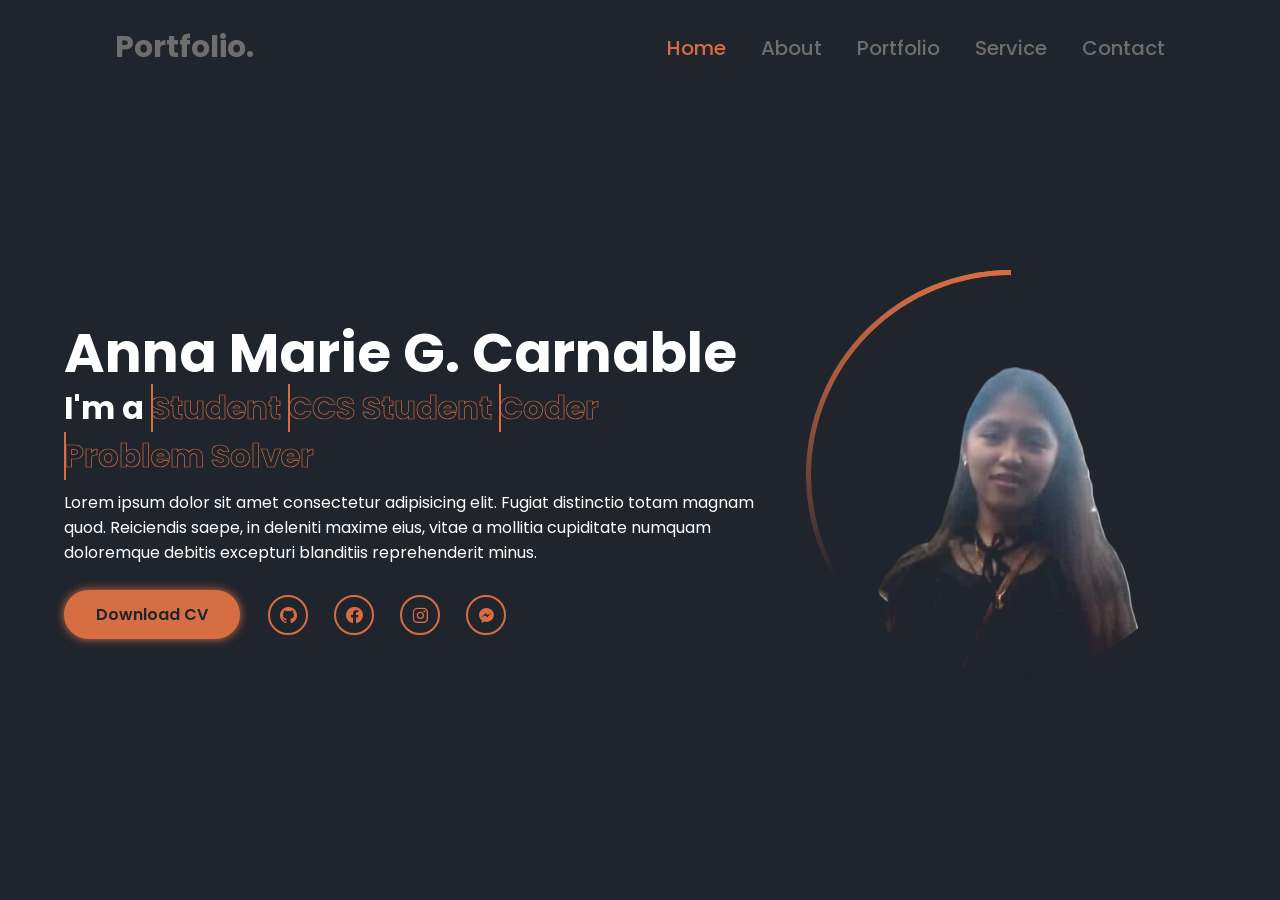
==== html-css/index.html @ 47093e07 "Add files via upload" ====
<!DOCTYPE html>
<html lang="en">

<head>
    <meta charset="UTF-8">
    <meta name="viewport" content="width=device-width, initial-scale=1.0">
    <title>Portfolio Website</title>
    <link href='https://unpkg.com/boxicons@2.1.4/css/boxicons.min.css' rel='stylesheet'>
    <link rel="stylesheet" href="style.css">
</head>

<body>
    <nav class="navbar">
        <a href="#" class="logo">Portfolio.</a>
        <ul>
            <li class="active"><a href="#">Home</a></li>
            <li><a href="#">About</a></li>
            <li><a href="#">Portfolio</a></li>
            <li><a href="#">Service</a></li>
            <li><a href="#">Contact</a></li>
        </ul>
    </nav>

    <div class="bars-animation">
        <div class="bar" style="--i:6;"></div>
        <div class="bar" style="--i:5;"></div>
        <div class="bar" style="--i:4;"></div>
        <div class="bar" style="--i:3;"></div>
        <div class="bar" style="--i:2;"></div>
        <div class="bar" style="--i:1;"></div>
    </div>

    <section class="home">
        <div class="home-info">
            <h1>Anna Marie G. Carnable</h1>
            <h2>I'm a
                <span style="--i:4;" data-text="Student">Student</span>
                <span style="--i:3;" data-text="CCS Student">CCS Student</span>
                <span style="--i:2;" data-text="Coder">Coder</span>
                <span style="--i:1;" data-text="Problem Solver">Problem Solver</span>
            </h2>
            <p>Lorem ipsum dolor sit amet consectetur adipisicing elit. Fugiat distinctio totam magnam quod. Reiciendis saepe, in deleniti maxime eius, vitae a mollitia cupiditate numquam doloremque debitis excepturi blanditiis reprehenderit minus.</p>
           <div class="btn-sci">
             <a href="#" class="btn">Download CV</a>
               <div class="sci">
                 <a href="#"><i class='bx bxl-github'></i></a>
                 <a href="#"><i class='bx bxl-facebook-circle'></i></a>
                 <a href="#"><i class='bx bxl-instagram'></i></a>
                 <a href="#"><i class='bx bxl-messenger'></i></a>
                 
               </div>
           </div>
        </div>
        <div class="home-img">
            <div class="img-box">
                <div class="img-item">
                    <img src="myphoto.png" height="480" width="480">
                </div>
            </div>
        </div>
    </section>
</body>
</html>
---- html-css/style.css ----
@import url('https://fonts.googleapis.com/css2?family=Poppins:wght@300;400;500;600;700;800;900&display=swap');

* {
    margin: 0;
    padding: 0;
    box-sizing: border-box;
    font-family: 'Poppins', sans-serif;
}

a {
    color: #706d6d;
    text-decoration: none;
}

.navbar {
    position: fixed;
    left: 0;
    top: 0;
    width: 100%;
    padding: 25px 9%;
    display: flex;
    justify-content: space-between;
    align-items: center;
    z-index: 100;
    visibility: hidden;
    opacity: 0;
    animation: show-content 1.5s linear forwards;
    animation-delay: 1.2s;
}

@keyframes show-content {
    100% {
        visibility: visible;
        opacity: 1;
    }
}

.navbar .logo {
    font-size: 30px;
    font-weight: 700;
}

.navbar ul {
    display: flex;
}

.navbar ul li {
    list-style: none;
    margin-left: 35px;
}

.navbar ul li a {
    font-size: 20px;
    font-weight: 500;
    transition: .5s;
}

.navbar ul li:hover a,
.navbar ul li.active a {
    color: #d66d43;
}

.home {
    display: flex;
    align-items: center;
    gap: 50px;
    height: 100vh;
    padding: 50px 5% 0;
    color: #fff;
    visibility: hidden;
    opacity: 0;
    animation: show-content 1.5s linear forwards;
    animation-delay: 1.6s; 
}

.home-info h1 {
    font-size: 55px;
}

.home-info h2 {
    display: inline-block;
    font-size: 32px;
    margin-top: -10px;
}

.home-info h2 span {
    position: relative;
    display: inline-block; 
    color: transparent;
    -webkit-text-stroke: .7px #d66d43;
    animation: display-text 16s linear infinite; 
    animation-delay: calc(-4s * var(--i));
}

@keyframes display-text {

    25%,
    100% {
        display: none;
    }
}

.home-info h2 span::before {
    content: attr(data-text);
    position: absolute ;
    width: 0;
    border-right: 2px solid #d66d43;
    color: #d66d43;
    white-space: nowrap;
    overflow: hidden;
    animation: fill-text 4s linear infinite;
}

@keyframes fill-text {

    10%,
    100% {
        width: 0;
    }

    70%,
    90% {
        width: 100%;
    }
}

.home-info p {
    font-size: 16px;
    margin: 10px 0 25px;
}

.home-info .btn-sci {
    display: flex;
    align-items: center;
    margin-top: 20px;
}

.btn {
    display: inline-block;
    padding: 10px 30px;
    background: #d66d43;
    border: 2px solid #d66d43;
    border-radius: 40px;
    box-shadow: 0 0 10px #d66d43;
    font-size: 16px;
    color: #1f242d;  
    font-weight: 600;
    transition: .5s;
}

.btn:hover {
    background: transparent;
    color: #d66d43;
    box-shadow: none;
}

.home-info .btn-sci .sci {
    margin-left: 20px;
    display: flex;
    gap: 10px;
}  

.home-info .btn-sci .sci a {
    display: inline-flex;
    padding: 8px;
    border: 2px solid #d66d43;
    border-radius: 50%;
    font-size: 20px;
    color: #d66d43;
    margin: 0 8px;
    transition: .5s;
}

.home-info .btn-sci .sci a:hover {
    background: #d66d43;
    color: #1f242d;
    box-shadow: 0 0 10px #d66d43;
}

.home-img .img-box {
    position: relative;
    width: 32vw;
    height: 32vw;
    border-radius: 50%;
    display: flex;
    justify-content: center;
    padding: 5px;
    align-items: center;
    overflow: hidden;
}

.home-img .img-box::before,
.home-img .img-box::after {
    content: '';
    position: absolute;
    width: 500px;
    height: 500px;
    background: conic-gradient(transparent, transparent, transparent, #d66d43);
    transform: rotate(0deg);
    animation: rotate-border 10s linear infinite;
}

.home-img .img-box::after {
    animation-delay: -5s;
}

@keyframes rotate-border {
    100% {
        transform: rotate(360deg);
    } 
}

.home-img .img-box .img-item {
    position: relative;
    width: 100%;
    height: 100%;
    background: #1f242d;
    border-radius: 50%;
    border: .1px solid #1f242d;
    display: flex;
    justify-content: center;
    z-index: 1;
    overflow: hidden;
}

.home-img .img-box .img-item img {
    position: absolute;
    top: 30px;
    display: block;
    width: 85%;
    object-fit: cover;
    mix-blend-mode: lighten;
}

.bars-animation {
    position: absolute;
    width: 100%;
    height: 100%;
    display: flex;
    z-index: -1;
}

.bars-animation .bar {
    width: 100%;
    height: 100%;
    background: #1f242d; 
    transform: translateY(-100%);
    animation: show-bars .5s ease-in-out forwards;
    animation-delay: calc(.1s * var(--i));
}

@keyframes show-bars {
    100% {
        transform: translateY(0%);
    }
}
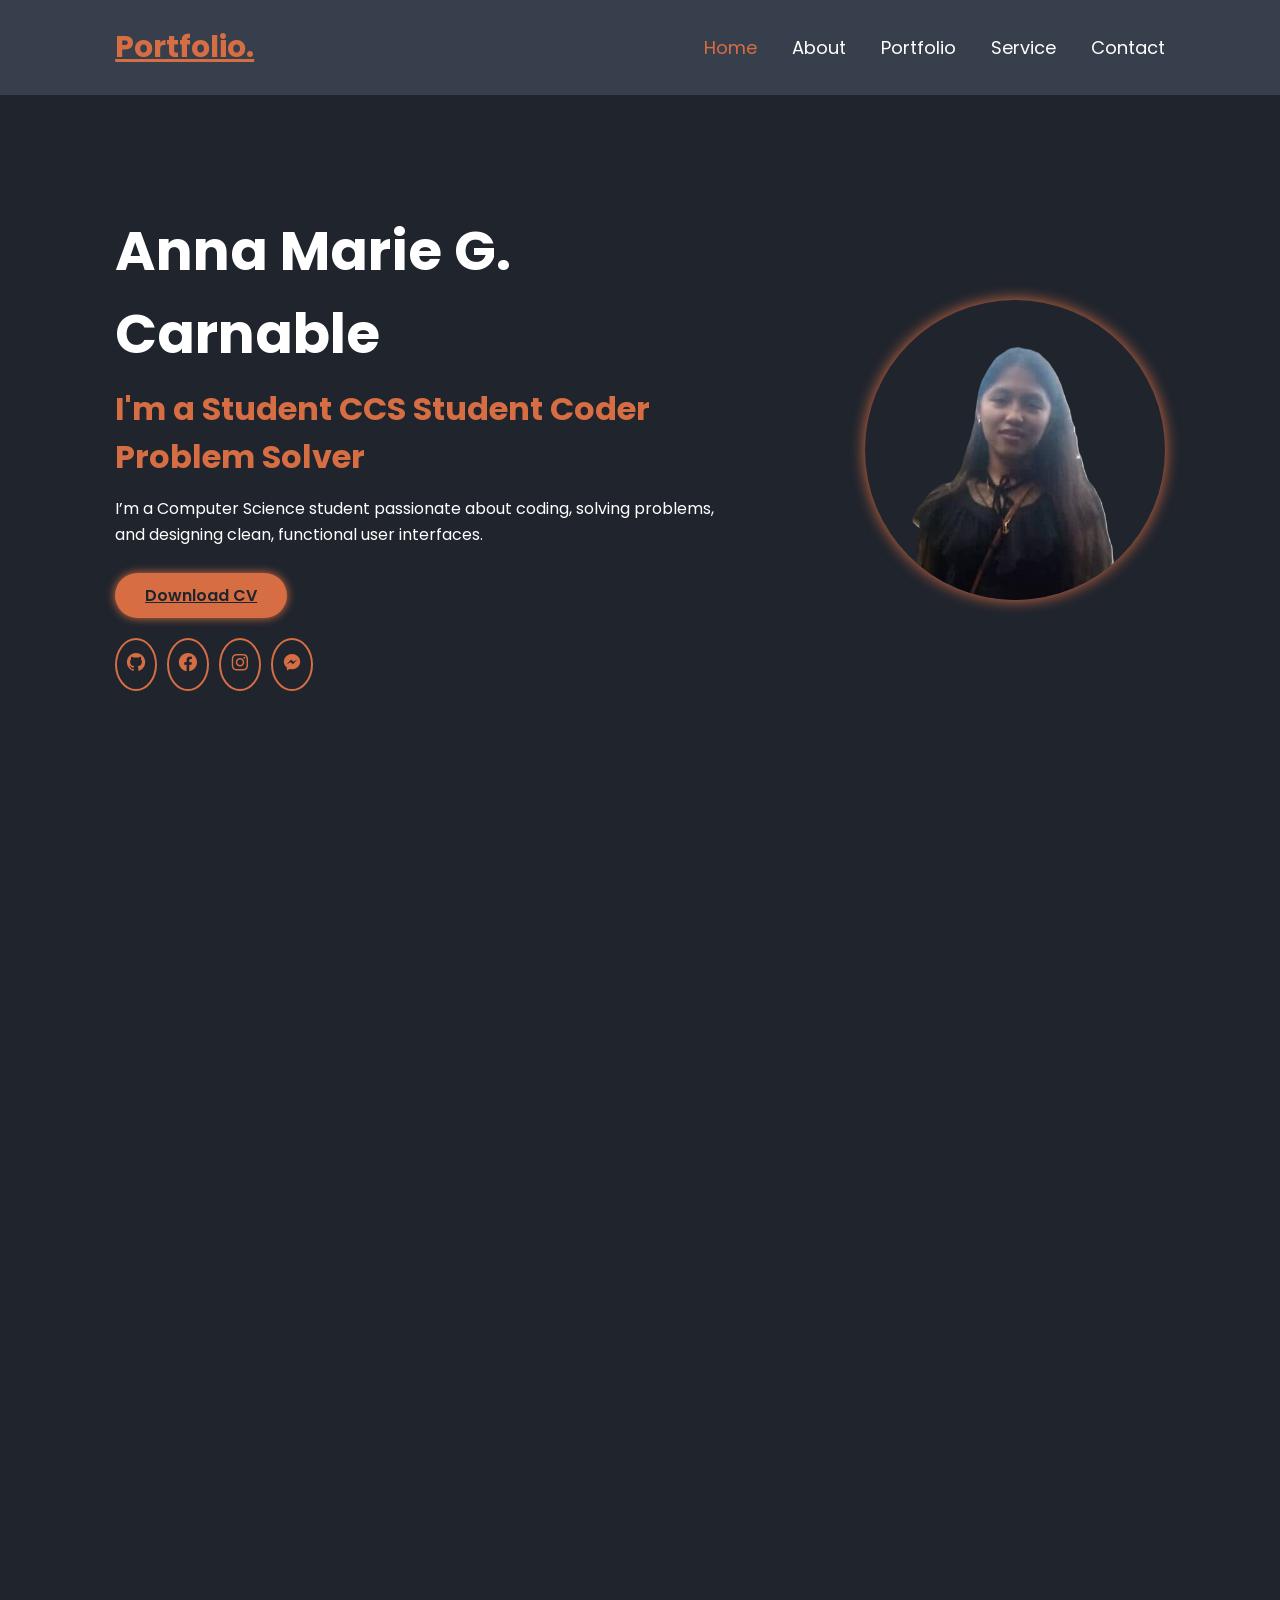
==== commit 83be541e: "Add files via upload" ====
--- a/html-css/index.html
+++ b/html-css/index.html
@@ -1,63 +1,88 @@
 <!DOCTYPE html>
 <html lang="en">
-
 <head>
-    <meta charset="UTF-8">
-    <meta name="viewport" content="width=device-width, initial-scale=1.0">
-    <title>Portfolio Website</title>
-    <link href='https://unpkg.com/boxicons@2.1.4/css/boxicons.min.css' rel='stylesheet'>
-    <link rel="stylesheet" href="style.css">
+  <meta charset="UTF-8" />
+  <meta name="viewport" content="width=device-width, initial-scale=1.0" />
+  <title>Portfolio Website</title>
+  <link href="https://unpkg.com/boxicons@2.1.4/css/boxicons.min.css" rel="stylesheet" />
+  <link rel="stylesheet" href="style.css" />
 </head>
-
 <body>
-    <nav class="navbar">
-        <a href="#" class="logo">Portfolio.</a>
-        <ul>
-            <li class="active"><a href="#">Home</a></li>
-            <li><a href="#">About</a></li>
-            <li><a href="#">Portfolio</a></li>
-            <li><a href="#">Service</a></li>
-            <li><a href="#">Contact</a></li>
-        </ul>
-    </nav>
-
-    <div class="bars-animation">
-        <div class="bar" style="--i:6;"></div>
-        <div class="bar" style="--i:5;"></div>
-        <div class="bar" style="--i:4;"></div>
-        <div class="bar" style="--i:3;"></div>
-        <div class="bar" style="--i:2;"></div>
-        <div class="bar" style="--i:1;"></div>
+  <nav class="navbar">
+     <a href="#" class="logo">Portfolio.</a>
+  <ul>
+    <li class="active"><a href="#home">Home</a></li>
+    <li><a href="#about">About</a></li>
+    <li><a href="#portfolio">Portfolio</a></li>
+    <li><a href="#service">Service</a></li>
+    <li><a href="#contact">Contact</a></li>
+  </ul>
+  </nav>
+  <div class="bars-animation">
+    <div class="bar" style="--i:6;"></div>
+    <div class="bar" style="--i:5;"></div>
+    <div class="bar" style="--i:4;"></div>
+    <div class="bar" style="--i:3;"></div>
+    <div class="bar" style="--i:2;"></div>
+    <div class="bar" style="--i:1;"></div>
+  </div>
+  <section class="home section active" id="home">
+    <div class="home-info">
+      <h1>Anna Marie G. Carnable</h1>
+      <h2>I'm a
+        <span style="--i:4;" data-text="Student">Student</span>
+        <span style="--i:3;" data-text="CCS Student">CCS Student</span>
+        <span style="--i:2;" data-text="Coder">Coder</span>
+        <span style="--i:1;" data-text="Problem Solver">Problem Solver</span>
+      </h2>
+      <p>I’m a Computer Science student passionate about coding, solving problems,
+        and designing clean, functional user interfaces.</p>
+      <div class="btn-sci">
+        <a href="#" class="btn">Download CV</a>
+        <div class="sci">
+          <a href="#"><i class='bx bxl-github'></i></a>
+          <a href="#"><i class='bx bxl-facebook-circle'></i></a>
+          <a href="#"><i class='bx bxl-instagram'></i></a>
+          <a href="#"><i class='bx bxl-messenger'></i></a>
+        </div>
+      </div>
     </div>
 
-    <section class="home">
-        <div class="home-info">
-            <h1>Anna Marie G. Carnable</h1>
-            <h2>I'm a
-                <span style="--i:4;" data-text="Student">Student</span>
-                <span style="--i:3;" data-text="CCS Student">CCS Student</span>
-                <span style="--i:2;" data-text="Coder">Coder</span>
-                <span style="--i:1;" data-text="Problem Solver">Problem Solver</span>
-            </h2>
-            <p>Lorem ipsum dolor sit amet consectetur adipisicing elit. Fugiat distinctio totam magnam quod. Reiciendis saepe, in deleniti maxime eius, vitae a mollitia cupiditate numquam doloremque debitis excepturi blanditiis reprehenderit minus.</p>
-           <div class="btn-sci">
-             <a href="#" class="btn">Download CV</a>
-               <div class="sci">
-                 <a href="#"><i class='bx bxl-github'></i></a>
-                 <a href="#"><i class='bx bxl-facebook-circle'></i></a>
-                 <a href="#"><i class='bx bxl-instagram'></i></a>
-                 <a href="#"><i class='bx bxl-messenger'></i></a>
-                 
-               </div>
-           </div>
+    <div class="home-img">
+      <div class="img-box">
+        <div class="img-item">
+          <img src="myphoto.png" alt="Profile Photo" height="480" width="480" />
         </div>
-        <div class="home-img">
-            <div class="img-box">
-                <div class="img-item">
-                    <img src="myphoto.png" height="480" width="480">
-                </div>
-            </div>
-        </div>
-    </section>
+      </div>
+    </div>
+  </section>
+  <section class="section" id="about">
+    <div class="content">
+      <h2>About Me</h2>
+      <p>Hi! I’m Anna Marie, a BS Computer Science student at Kolehiyo ng Lungsod ng Lipa.
+        I love exploring programming, web development, and creating meaningful projects
+        that solve real-world problems.</p>
+    </div>
+  </section>
+  <section class="section" id="portfolio">
+    <div class="content">
+      <h2>My Projects</h2>
+      <p>Here are some of my favorite works — from apps to simple websites and Java projects.</p>
+    </div>
+  </section>
+  <section class="section" id="service">
+    <div class="content">
+      <h2>What I Do</h2>
+      <p> I focus on learning clean code, responsive web design, and software development.
+        My goal is to become a full-stack developer.</p>
+    </div>
+  </section>
+  <section class="section" id="contact">
+    <div class="content">
+      <h2>Contact Me</h2>
+      <p>Let’s connect! You can reach me via Facebook, Instagram, or Messenger.</p>
+    </div>
+  </section>
+  <script src="script.js"></script>
 </body>
 </html>
--- a/html-css/style.css
+++ b/html-css/style.css
@@ -1,43 +1,36 @@
 @import url('https://fonts.googleapis.com/css2?family=Poppins:wght@300;400;500;600;700;800;900&display=swap');
 
-* {
+*  {
     margin: 0;
     padding: 0;
     box-sizing: border-box;
     font-family: 'Poppins', sans-serif;
 }
 
-a {
-    color: #706d6d;
-    text-decoration: none;
-}
-
+body {
+    background: #1f242d;
+    color: #fff;
+    overflow-x: hidden;
+}
+
+/* Navbar */
 .navbar {
     position: fixed;
+    top: 0;
     left: 0;
-    top: 0;
     width: 100%;
     padding: 25px 9%;
     display: flex;
     justify-content: space-between;
     align-items: center;
+    background: #373f4d;
     z-index: 100;
-    visibility: hidden;
-    opacity: 0;
-    animation: show-content 1.5s linear forwards;
-    animation-delay: 1.2s;
-}
-
-@keyframes show-content {
-    100% {
-        visibility: visible;
-        opacity: 1;
-    }
 }
 
 .navbar .logo {
     font-size: 30px;
     font-weight: 700;
+    color: #d66d43;
 }
 
 .navbar ul {
@@ -50,9 +43,10 @@
 }
 
 .navbar ul li a {
-    font-size: 20px;
-    font-weight: 500;
-    transition: .5s;
+    color: #fff;
+    font-size: 18px;
+    transition: 0.4s;
+    text-decoration: none;
 }
 
 .navbar ul li:hover a,
@@ -60,180 +54,130 @@
     color: #d66d43;
 }
 
+/* Sections layout */
+.section {
+  min-height: 100vh;
+  display: flex;
+  align-items: center;
+  justify-content: center;
+  padding: 100px 9%;
+  position: relative;
+  transition: all 0.8s ease;
+  opacity: 0;
+  transform: translateY(50px);
+}
+
+.section.active,
+.section:target {
+  opacity: 1;
+  transform: translateY(0);
+}
+
+/* HOME SECTION */
 .home {
     display: flex;
     align-items: center;
-    gap: 50px;
-    height: 100vh;
-    padding: 50px 5% 0;
-    color: #fff;
-    visibility: hidden;
-    opacity: 0;
-    animation: show-content 1.5s linear forwards;
-    animation-delay: 1.6s; 
+    justify-content: space-between;
+    flex-wrap: wrap;
+    padding: 100px 9%;
+    min-height: 100vh;
+}
+
+.home-info {
+    max-width: 600px;
 }
 
 .home-info h1 {
     font-size: 55px;
+    margin-bottom: 10px;
 }
 
 .home-info h2 {
-    display: inline-block;
     font-size: 32px;
-    margin-top: -10px;
-}
-
-.home-info h2 span {
-    position: relative;
-    display: inline-block; 
-    color: transparent;
-    -webkit-text-stroke: .7px #d66d43;
-    animation: display-text 16s linear infinite; 
-    animation-delay: calc(-4s * var(--i));
-}
-
-@keyframes display-text {
-
-    25%,
-    100% {
-        display: none;
-    }
-}
-
-.home-info h2 span::before {
-    content: attr(data-text);
-    position: absolute ;
-    width: 0;
-    border-right: 2px solid #d66d43;
-    color: #d66d43;
-    white-space: nowrap;
-    overflow: hidden;
-    animation: fill-text 4s linear infinite;
-}
-
-@keyframes fill-text {
-
-    10%,
-    100% {
-        width: 0;
-    }
-
-    70%,
-    90% {
-        width: 100%;
-    }
+    color: #d66d43;
 }
 
 .home-info p {
     font-size: 16px;
-    margin: 10px 0 25px;
-}
-
-.home-info .btn-sci {
-    display: flex;
-    align-items: center;
-    margin-top: 20px;
+    margin: 15px 0 25px;
+    line-height: 1.6;
 }
 
 .btn {
     display: inline-block;
     padding: 10px 30px;
     background: #d66d43;
-    border: 2px solid #d66d43;
     border-radius: 40px;
     box-shadow: 0 0 10px #d66d43;
-    font-size: 16px;
+    font-weight: 600;
     color: #1f242d;  
-    font-weight: 600;
     transition: .5s;
 }
 
 .btn:hover {
     background: transparent;
     color: #d66d43;
-    box-shadow: none;
-}
-
-.home-info .btn-sci .sci {
-    margin-left: 20px;
-    display: flex;
-    gap: 10px;
-}  
-
-.home-info .btn-sci .sci a {
-    display: inline-flex;
-    padding: 8px;
     border: 2px solid #d66d43;
-    border-radius: 50%;
-    font-size: 20px;
-    color: #d66d43;
-    margin: 0 8px;
-    transition: .5s;
-}
-
-.home-info .btn-sci .sci a:hover {
-    background: #d66d43;
-    color: #1f242d;
-    box-shadow: 0 0 10px #d66d43;
-}
-
+}
+
+/* Social icons */
+.sci {
+  display: flex;
+  margin-top: 20px;
+  gap: 10px;
+}
+
+.sci a {
+  font-size: 22px;
+  color: #d66d43;
+  border: 2px solid #d66d43;
+  padding: 8px;
+  border-radius: 50%;
+  transition: 0.4s;
+}
+
+.sci a:hover {
+  background: #d66d43;
+  color: #1f242d;
+}
+
+/* Home image */
 .home-img .img-box {
     position: relative;
-    width: 32vw;
-    height: 32vw;
+    width: 300px;
+    height: 300px;
     border-radius: 50%;
-    display: flex;
-    justify-content: center;
-    padding: 5px;
-    align-items: center;
     overflow: hidden;
-}
-
-.home-img .img-box::before,
-.home-img .img-box::after {
-    content: '';
-    position: absolute;
-    width: 500px;
-    height: 500px;
-    background: conic-gradient(transparent, transparent, transparent, #d66d43);
-    transform: rotate(0deg);
-    animation: rotate-border 10s linear infinite;
-}
-
-.home-img .img-box::after {
-    animation-delay: -5s;
-}
-
-@keyframes rotate-border {
-    100% {
-        transform: rotate(360deg);
-    } 
-}
-
-.home-img .img-box .img-item {
-    position: relative;
+    box-shadow: 0 0 15px #d66d43;
+}
+
+.home-img img {
     width: 100%;
     height: 100%;
-    background: #1f242d;
-    border-radius: 50%;
-    border: .1px solid #1f242d;
-    display: flex;
-    justify-content: center;
-    z-index: 1;
-    overflow: hidden;
-}
-
-.home-img .img-box .img-item img {
-    position: absolute;
-    top: 30px;
-    display: block;
-    width: 85%;
     object-fit: cover;
-    mix-blend-mode: lighten;
-}
-
+}
+
+/* Other sections (About, Portfolio, Service, Contact) */
+.content {
+    text-align: center;
+    max-width: 800px;
+}
+
+.content h2 {
+    font-size: 40px;
+    margin-bottom: 20px;
+    color: #d66d43;
+}
+
+.content p {
+    font-size: 18px;
+    line-height: 1.7;
+    color: #ccc;
+}
+
+/* Bars background animation */
 .bars-animation {
-    position: absolute;
+    position: fixed;
     width: 100%;
     height: 100%;
     display: flex;
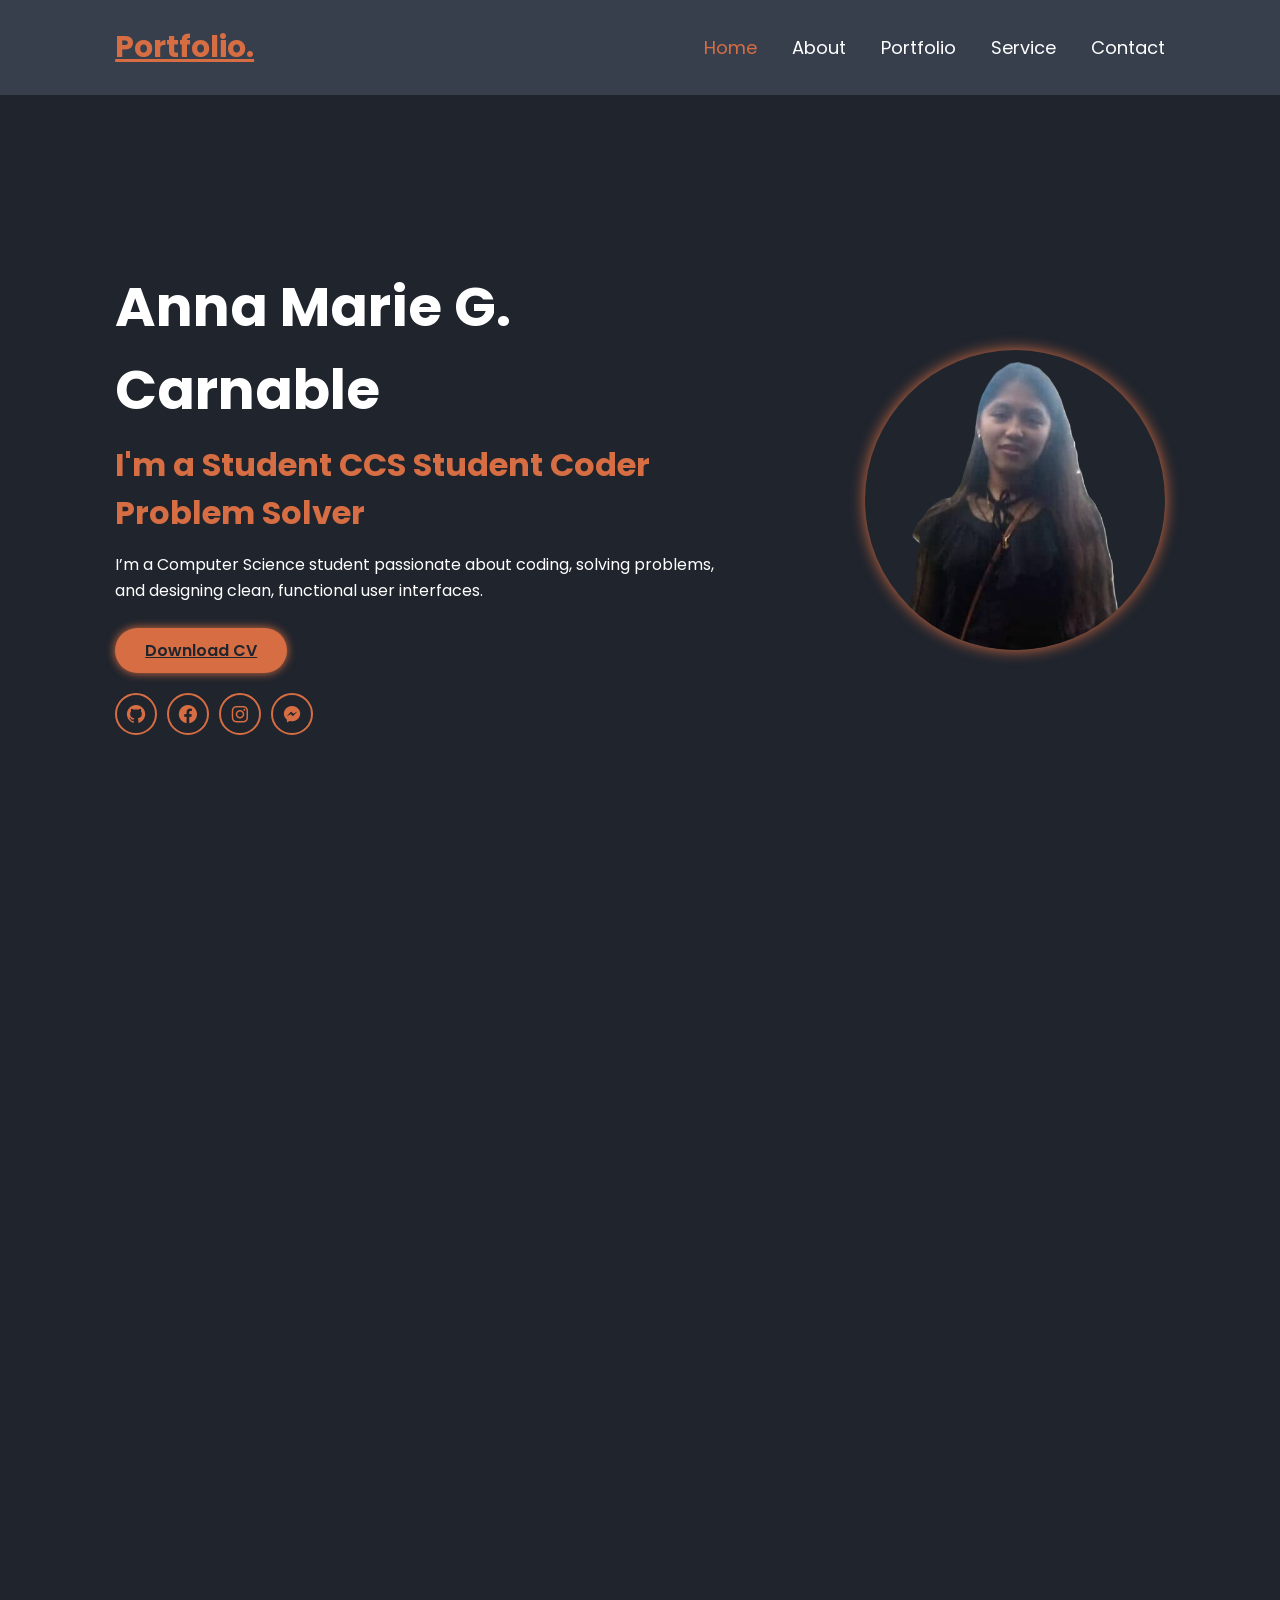
==== commit e77cb235: "Fix HTML structure and formatting issues" ====
--- a/html-css/index.html
+++ b/html-css/index.html
@@ -1,3 +1,4 @@
+<-- https://htmlpreview.github.io/?https://github.com/annamariecarnable-cmyk/BSCS-CARNABLE-Anna-Marie/blob/83be541e576ce408c49f014267155cf27316ee47/html-css/index.html -->
 <!DOCTYPE html>
 <html lang="en">
 <head>
@@ -85,4 +86,5 @@
   </section>
   <script src="script.js"></script>
 </body>
-</html>+
+</html>
